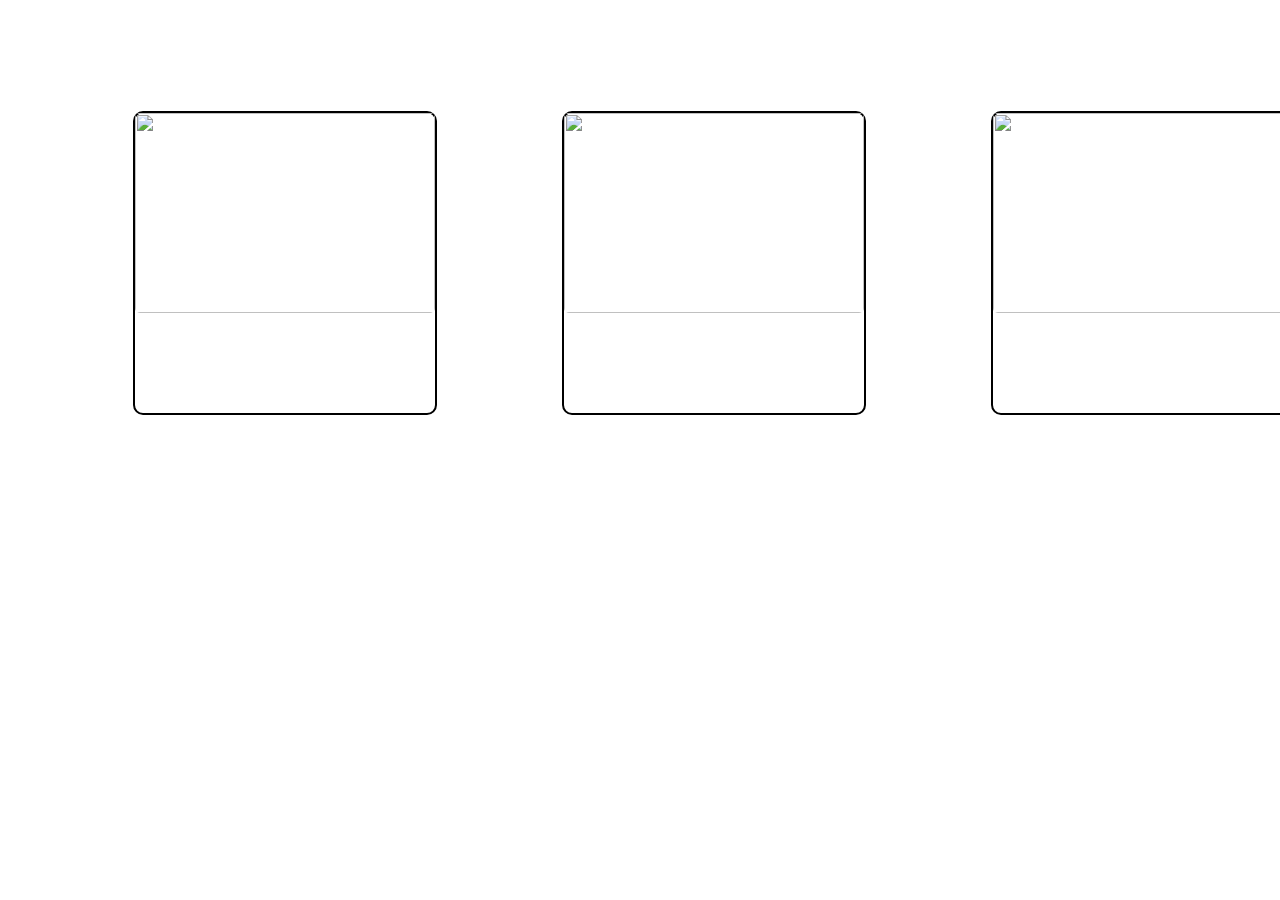
==== site escola/cursos.html @ 2418e236 "Add files via upload" ====
<!DOCTYPE html>
<html lang="pt-br">
<head>
    <meta charset="UTF-8">
    <meta name="viewport" content="width=device-width, initial-scale=1.0">
    <link rel="stylesheet" href="curso.css">
    <title>Cursos</title>
</head>
<body>
    <div id="background">
        <video autoplay loop muted>
            <source src="video_fundo.mp4" type="video/mp4">
        </video>
    </div>

    <audio src="Turnaround Reprise (Versión Tiktok) canción del principito _ RELAJATE ERES JOVEN (320).mp3" autoplay loop></audio>

    <div id="conteiner1">
    <div id="block1">
        <img src=""><br>
        <h2></h2>

        <h2 id="t1"></h2>
    </div>

    <div id="block2">
        <img src=""><br>
        <h2></h2>

        <h2 id="t2"></h2>
    </div>

    <div id="block3">
        <img src=""><br>
        <h2></h2>

        <h2 id="t3"></h2>
    </div>

    <div id="block4">
        <img src=""><br>
        <h2></h2>

        <h2 id="t4"></h2>
    </div>
</div>


</body>
</html>
---- site escola/curso.css ----
#background {
    position: fixed;
    inset: 0;
    z-index: -1;
    width: 100%;
    height: 100vh;
}



#block1 img{
    width: 300px;
    height: 200px;
    border-radius: 5px;
    object-fit: cover;
}

#conteiner1{
    display: flex;
    height: 500px;
    align-items: center;
}

#block1{
    width: 300px;
    height: 300px;
    margin-left: 125px;
    margin-top: 10px;
    border: 2px solid black;
    border-radius: 10px;
    color: white;
    background: transparent;
    backdrop-filter: blur(10px);
}

#block1 h2{
    font-size: 20px;
    margin-left: 30px
}

#block2 img{
    width: 300px;
    height: 200px;
    border-radius: 5px;
    object-fit: cover;
}

#block2{
    width: 300px;
    height: 300px;
    margin-left: 125px;
    margin-top: 10px;
    border: 2px solid black;
    border-radius: 10px;
    color: white;
    background: transparent;
    backdrop-filter: blur(10px);
}

#block2 h2{
    font-size: 20px;
    margin-left: 20px
}

#block3 img{
    width: 300px;
    height: 200px;
    border-radius: 5px;
    object-fit: cover;
}

#block3{
    width: 300px;
    height: 300px;
    margin-left: 125px;
    margin-top: 10px;
    border: 2px solid black;
    border-radius: 10px;
    color: white;
    background: transparent;
    backdrop-filter: blur(10px);
}

#block3 h2{
    font-size: 20px;
    margin-left: 15px
}

#block4 img{
    width: 300px;
    height: 200px;
    border-radius: 5px;
    object-fit: cover;
}

#block4{
    width: 300px;
    height: 300px;
    margin-left: 125px;
    margin-top: 10px;
    border: 2px solid black;
    border-radius: 10px;
    color: white;
    background: transparent;
    backdrop-filter: blur(10px);
}

#block4 h2{
    font-size: 20px;
    margin-left: 15px
}

#conteiner2{
    display: flex;
    height: 400px;
    align-items: center;
}


#block1:hover{
    width: 350px;
    height: 350px;
    cursor: pointer;
    background: black;
    color: black;
    transition: 1s;
    font-size: 30px;
}

#block1:hover img{
    display: none;
}

#block1:hover h2{
    display: none;
}

#block1:hover #t1{
    display: block;
}

#t1{
    display: none;
}

#block2:hover{
    width: 350px;
    height: 350px;
    cursor: pointer;
    background: black;
    color: black;
    transition: 1s;
    font-size: 30px;
}

#block2:hover img{
    display: none;
}

#block2:hover h2{
    display: none;
}

#block2:hover #t2{
    display: block;
}

#t2{
    display: none;
}

#block3:hover{
    width: 350px;
    height: 350px;
    cursor: pointer;
    background: black;
    color: black;
    transition: 1s;
    font-size: 30px;
}

#block3:hover img{
    display: none;
}

#block3:hover h2{
    display: none;
}

#block3:hover #t3{
    display: block;
}

#t3{
    display: none;
}

#block4:hover{
    width: 350px;
    height: 350px;
    cursor: pointer;
    background: white;
    color: black;
    transition: 1s;
}

#block4:hover img{
    display: none;
}

#block4:hover h2{
    display: none;
}

#block4:hover #t4{
    display: block;
}

#t4{
    display: none;
}



@keyframes efeito {
    from {
        opacity: 0;
        translate: -100vw 0;
    }

    to {
        opacity: 1;
        translate: 0 0 0;
    }
}

#block1{
    animation: efeito 1s;
}

#block2{
    animation: efeito 2s;
}

#block3{
    animation: efeito 3s;
}

#block4{
    animation: efeito 4s;
}
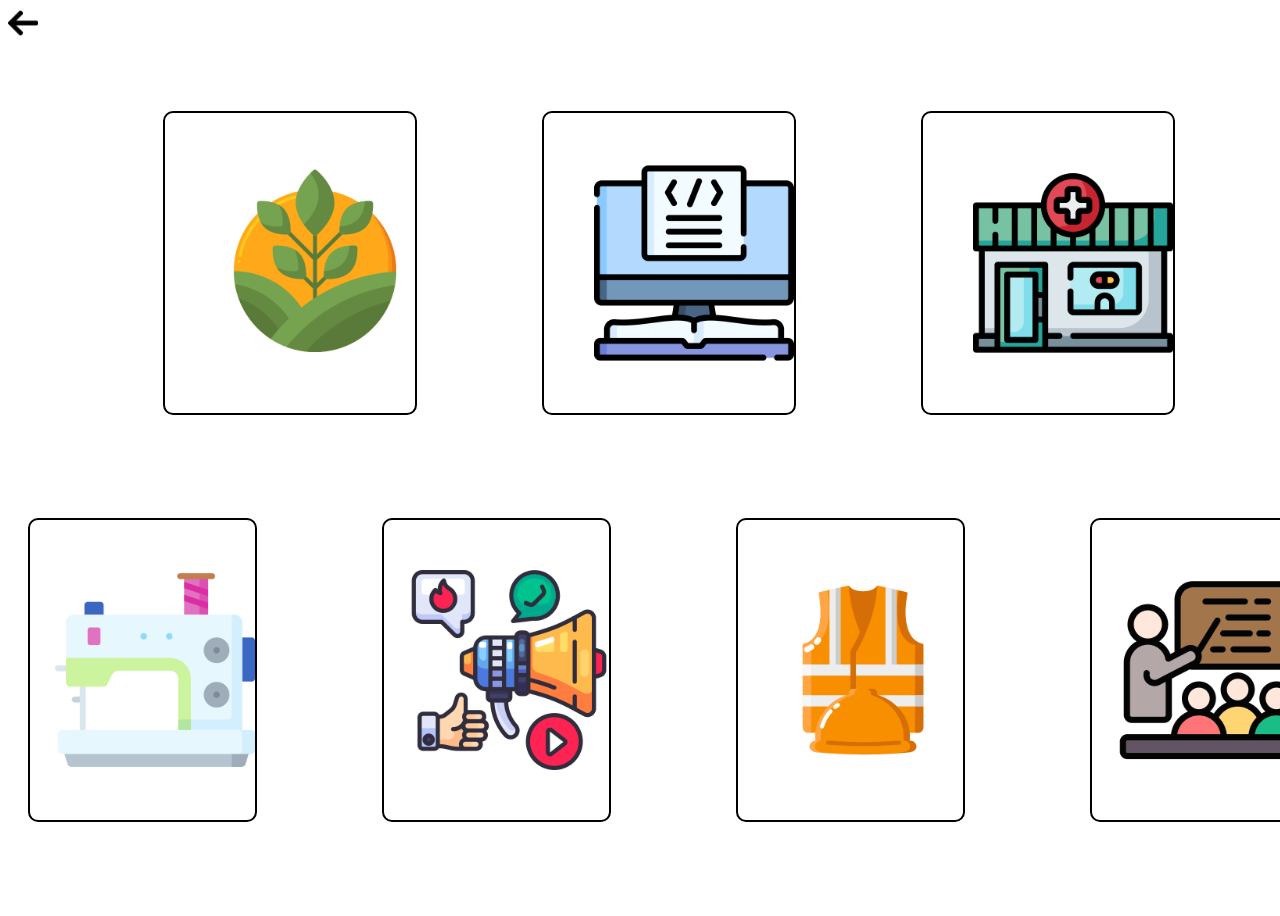
==== commit 1b28f7da: "Add files via upload" ====
--- a/site escola/cursos.html
+++ b/site escola/cursos.html
@@ -1,50 +1,77 @@
-<!DOCTYPE html>
-<html lang="pt-br">
-<head>
-    <meta charset="UTF-8">
-    <meta name="viewport" content="width=device-width, initial-scale=1.0">
-    <link rel="stylesheet" href="curso.css">
-    <title>Cursos</title>
-</head>
-<body>
-    <div id="background">
-        <video autoplay loop muted>
-            <source src="video_fundo.mp4" type="video/mp4">
-        </video>
-    </div>
-
-    <audio src="Turnaround Reprise (Versión Tiktok) canción del principito _ RELAJATE ERES JOVEN (320).mp3" autoplay loop></audio>
-
-    <div id="conteiner1">
-    <div id="block1">
-        <img src=""><br>
-        <h2></h2>
-
-        <h2 id="t1"></h2>
-    </div>
-
-    <div id="block2">
-        <img src=""><br>
-        <h2></h2>
-
-        <h2 id="t2"></h2>
-    </div>
-
-    <div id="block3">
-        <img src=""><br>
-        <h2></h2>
-
-        <h2 id="t3"></h2>
-    </div>
-
-    <div id="block4">
-        <img src=""><br>
-        <h2></h2>
-
-        <h2 id="t4"></h2>
-    </div>
-</div>
-
-
-</body>
+<!DOCTYPE html>
+<html lang="pt-br">
+<head>
+    <meta charset="UTF-8">
+    <meta name="viewport" content="width=device-width, initial-scale=1.0">
+    <link rel="stylesheet" href="cursos.css">
+    <title>Cursos</title>
+</head>
+<body>
+
+    <div id="conteiner1">
+        <div id="voltar">
+        <a href="index.html"><img id="seta" src="seta-esquerda.png"></a>
+
+        </div>
+        <div id="block1">
+            <img src="campos.png"><br>
+    
+            <h2 id="t1">O curso técnico em Agronegócio pretende preparar profissionais para aplicar técnicas de gestão e comercialização no mercado agrícola e agroindustrial. O Técnico em Agronegócios atua em propriedades particulares e também em empresas agrícolas.</h2>
+        </div>
+    
+        <div id="block2">
+            <img src="ciencia-da-computacao.png"><br>
+            
+    
+            <h2 id="t2">
+                O curso técnico em Desenvolvimento de Sistemas prepara o aluno para o mercado de tecnologia da informação, com foco em desenvolvimento de software, linguagens de programação e lógica. O técnico formado pode atuar em áreas como desenvolvimento de software, criação de aplicativos, desenvolvimento web, suporte técnico e análise de sistemas.</h2>
+        </div>
+    
+        <div id="block3">
+            <img src="farmacia.png"><br>
+    
+            <h2 id="t3">Na curso de Farmácia, os alunos estudam a composição e os processos produtivos dos medicamentos, cosméticos, produtos de higiene, entre outros itens. A partir desses conhecimentos, é possível atuar como farmacêutico em diferentes áreas, em um mercado de trabalho bastante aquecido.</h2>
+        </div>
+    
+        <div id="block4">
+            <img src="laboratorio.png"><br>
+    
+            <h2 id="t4">Curso disponível para ensino médio integrado e subsequente. O curso técnico de Química tem por objetivo habilitar profissionais a executar atividades relativas às operações e aos processos químicos industriais e laboratoriais, seguindo procedimentos técnicos ambientais, de qualidade e de segurança e saúde no trabalho.</h2>
+        </div>
+    </div>
+    
+        <div id="conteiner2">
+            <div id="block5">
+                <img src="maquina-de-costura.png"><br>
+    
+                <h2 id="t5">Curso disponível para ensino médio integrado e subsequente. Neste curso o aluno aprende a supervisionar todas as etapas do processo de confecção de roupas e acessórios. Isso inclui planejamento, criação, escolha de matéria-prima, corte e costura, finalização e controle de qualidade. Também vai estudar o funcionamento de máquinas de costura industrial e equipamentos utilizados na indústria de confecção.</h2>
+            </div>
+    
+            <div id="block6">
+                <img src="midia-social.png"><br>
+    
+                <h2 id="t6">O curso técnico de Marketing, oferecido no ensino médio integrado, capacita o aluno a estudar o mercado, identificar oportunidades, criar valor para o consumidor e comunicar ofertas. O profissional pode atuar em departamentos de marketing de empresas de diversos setores, como varejo, tecnologia, saúde, finanças e manufatura.</h2>
+            </div>
+    
+            <div id="block7">
+                <img src="seguranca-no-trabalho.png"><br>
+    
+                <h2 id="t7">O curso técnico de Segurança do Trabalho, oferecido no ensino subsequente, capacita profissionais para identificar e controlar riscos no ambiente de trabalho, prevenir acidentes, garantir a saúde dos trabalhadores e cumprir normas de segurança. O técnico atua em áreas como prevenção de acidentes, higiene ocupacional e gestão de equipamentos de proteção.</h2>
+            </div>
+            
+            <div id="block8">
+                <img src="aaaa.png"><br>
+    
+                <h2 id="t8">O curso técnico de Formação de Docentes prepara futuros professores para a educação infantil e os primeiros anos do ensino fundamental. Os alunos aprendem pedagogia, planejamento de aulas e gestão de sala de aula, visando formar educadores que criem ambientes de aprendizagem inclusivos e estimulantes para o desenvolvimento das crianças.</h2>
+            </div>
+
+            <div id="block9">
+                <img src="cuidado.png"><br>
+    
+                <h2 id="t9">O curso técnico de Recursos Humanos, oferecido no ensino subsequente, capacita profissionais para gerenciar atividades de administração de pessoal, como recrutamento, seleção, treinamento, folha de pagamento e gestão de conflitos. O objetivo é formar profissionais aptos a atuar em processos de gestão de pessoas, garantindo o bom funcionamento do setor de RH nas organizações.</h2>
+            </div>
+        </div>
+        </div>
+    
+</body>
 </html>--- a/site escola/cursos.css
+++ b/site escola/cursos.css
@@ -0,0 +1,518 @@
+#background {
+    position: fixed;
+    inset: 0;
+    z-index: -1;
+    width: 100%;
+    height: 100vh;
+}
+
+
+#block1 img{
+    width: 200px;
+    height: 200px;
+    margin-left: 50px;
+    margin-top: 50px;
+}
+
+#conteiner1{
+    display: flex;
+    height: 500px;
+    align-items: center;
+}
+
+#block1{
+    width: 300px;
+    height: 300px;
+    margin-left: 125px;
+    margin-top: 10px;
+    border: 2px solid black;
+    border-radius: 10px;
+    color: white;
+}
+
+#block1 h2{
+    font-size: 20px;
+    margin-left: 30px
+}
+
+#block2 img{
+    width: 200px;
+    height: 200px;
+    margin-left: 50px;
+    margin-top: 50px;
+}
+
+#block2{
+    width: 300px;
+    height: 300px;
+    margin-left: 125px;
+    margin-top: 10px;
+    border: 2px solid black;
+    border-radius: 10px;
+    color: white;
+}
+
+#block2 h2{
+    font-size: 20px;
+    margin-left: 20px
+}
+
+#block3 img{
+    width: 200px;
+    height: 200px;
+    margin-left: 50px;
+    margin-top: 50px;
+}
+
+#block3{
+    width: 300px;
+    height: 300px;
+    margin-left: 125px;
+    margin-top: 10px;
+    border: 2px solid black;
+    border-radius: 10px;
+    color: white;
+}
+
+#block3 h2{
+    font-size: 20px;
+    margin-left: 15px
+}
+
+#block4 img{
+    width: 200px;
+    height: 200px;
+    margin-left: 50px;
+    margin-top: 50px;
+}
+
+#block4{
+    width: 300px;
+    height: 300px;
+    margin-left: 125px;
+    margin-top: 10px;
+    border: 2px solid black;
+    border-radius: 10px;
+    color: white;
+}
+
+#block4 h2{
+    font-size: 20px;
+    margin-left: 15px
+}
+
+#conteiner2{
+    display: flex;
+    height: 400px;
+}
+
+#block5 img{
+    width: 200px;
+    height: 200px;
+    margin-left: 25px;
+    margin-top: 50px;
+}
+
+#block5{
+    width: 300px;
+    height: 300px;
+    margin-left: 20px;
+    margin-top: 10px;
+    border: 2px solid black;
+    border-radius: 10px;
+    color: white;
+}
+
+#block5 h2{
+    font-size: 20px;
+    margin-left: 15px
+}
+
+#block6 img{
+    width: 200px;
+    height: 200px;
+    margin-left: 25px;
+    margin-top: 50px;
+}
+
+#block6{
+    width: 300px;
+    height: 300px;
+    margin-left: 125px;
+    margin-top: 10px;
+    border: 2px solid black;
+    border-radius: 10px;
+    color: white;
+}
+
+#block6 h2{
+    font-size: 20px;
+    margin-left: 50px
+}
+
+#block7 img{
+    width: 200px;
+    height: 200px;
+    margin-left: 25px;
+    margin-top: 50px;
+}
+
+#block7{
+    width: 300px;
+    height: 300px;
+    margin-left: 125px;
+    margin-top: 10px;
+    border: 2px solid black;
+    border-radius: 10px;
+    color: white;
+}
+
+#block7 h2{
+    font-size: 20px;
+    margin-left: 40px;
+}
+
+#block8 img{
+    width: 200px;
+    height: 200px;
+    margin-left: 25px;
+    margin-top: 50px;
+}
+
+#block8{
+    width: 300px;
+    height: 300px;
+    margin-left: 125px;
+    margin-top: 10px;
+    border: 2px solid black;
+    border-radius: 10px;
+    color: white;
+}
+
+#block9 h2{
+    font-size: 20px;
+    margin-left: 50px;
+}
+
+#block9 img{
+    width: 200px;
+    height: 200px;
+    margin-left: 25px;
+    margin-top: 50px;
+}
+
+#block9{
+    width: 300px;
+    height: 300px;
+    margin-left: 125px;
+    margin-top: 10px;
+    border: 2px solid black;
+    border-radius: 10px;
+    color: white;
+}
+
+#block9 h2{
+    font-size: 20px;
+    margin-left: 50px;
+}
+
+#block1:hover{
+    width: 350px;
+    height: 350px;
+    cursor: pointer;
+    background: #648940;
+    color: white;
+    transition: 1s;
+    font-size: 30px;
+}
+
+#block1:hover img{
+    display: none;
+}
+
+#block1:hover h2{
+    display: none;
+}
+
+#block1:hover #t1{
+    display: block;
+}
+
+#t1{
+    display: none;
+}
+
+#block2:hover{
+    width: 350px;
+    height: 350px;
+    cursor: pointer;
+    background: #7397b8;
+    color: white;
+    transition: 1s;
+    font-size: 30px;
+}
+
+#block2:hover img{
+    display: none;
+}
+
+#block2:hover h2{
+    display: none;
+}
+
+#block2:hover #t2{
+    display: flex;
+    margin-top: 0;
+}
+
+#t2{
+    display: none;
+}
+
+#block3:hover{
+    width: 350px;
+    height: 350px;
+    cursor: pointer;
+    background: #e04955;
+    color: white;
+    transition: 1s;
+    font-size: 30px;
+}
+
+#block3:hover img{
+    display: none;
+}
+
+#block3:hover h2{
+    display: none;
+}
+
+#block3:hover #t3{
+    display: block;
+}
+
+#t3{
+    display: none;
+}
+
+#block4:hover{
+    width: 350px;
+    height: 350px;
+    cursor: pointer;
+    background: #ffdc7b;
+    color: white;
+    transition: 1s;
+}
+
+#block4:hover img{
+    display: none;
+}
+
+#block4:hover h2{
+    display: none;
+}
+
+#block4:hover #t4{
+    display: block;
+}
+
+#t4{
+    display: none;
+}
+
+#block5:hover{
+    width: 350px;
+    height: 350px;
+    cursor: pointer;
+    background: #e172c1;
+    color: black;
+    transition: 1s;
+}
+
+#block5:hover img{
+    display: none;
+}
+
+#block5:hover h2{
+    display: none;
+}
+
+#block5:hover #t5{
+    display: flex;
+    margin-top: -10px;
+}
+
+#t5{
+    display: none;
+}
+
+#block6:hover{
+    width: 350px;
+    height: 350px;
+    cursor: pointer;
+    background: #8c97e4;
+    color: black;
+    transition: 1s;
+    font-size: 30px;
+}
+
+#block6:hover img{
+    display: none;
+}
+
+#block6:hover h2{
+    display: none;
+}
+
+#block6:hover #t6{
+    display: flex;
+    margin-top: -10px;
+}
+
+#t6{
+    display: none;
+}
+
+#block7:hover{
+    width: 350px;
+    height: 350px;
+    cursor: pointer;
+    background: #f88f01;
+    color: black;
+    transition: 1s;
+    font-size: 30px;
+}
+
+#block7:hover img{
+    display: none;
+}
+
+#block7:hover h2{
+    display: none;
+}
+
+#block7:hover #t7{
+    display: flex;
+    margin-top: -10px;
+    margin-left: 3px;
+}
+
+#t7{
+    display: none;
+}
+
+#block8:hover{
+    width: 350px;
+    height: 350px;
+    cursor: pointer;
+    background: #a3754b;
+    color: black;
+    transition: 1s;
+    font-size: 13px;
+}
+
+#block8:hover img{
+    display: none;
+}
+
+#block8:hover h2{
+    display: none;
+}
+
+#block8:hover #t8{
+    display: flex;
+    margin-top: 0;
+}
+
+#t8{
+    display: none;
+}
+
+#block9:hover{
+    width: 350px;
+    height: 380px;
+    cursor: pointer;
+    background: #f0a479;
+    color: black;
+    transition: 1s;
+    font-size: 30px;
+}
+
+#block9:hover img{
+    display: none;
+}
+
+#block9:hover h2{
+    display: none;
+}
+
+#block9:hover #t9{
+    display: flex;
+    margin-top: -20px;
+}
+
+#t9{
+    display: none;
+}
+
+#t9{
+    display: none;
+}
+
+@keyframes efeito {
+    from {
+        opacity: 0;
+        translate: -100vw 0;
+    }
+
+    to {
+        opacity: 1;
+        translate: 0 0 0;
+    }
+}
+
+#block1{
+    animation: efeito 1s;
+}
+
+#block2{
+    animation: efeito 2s;
+}
+
+#block3{
+    animation: efeito 3s;
+}
+
+#block4{
+    animation: efeito 4s;
+}
+
+#block5{
+    animation: efeito 1s;
+}
+
+#block6{
+    animation: efeito 2s;
+}
+
+#block7{
+    animation: efeito 3s;
+}
+
+#block8{
+    animation: efeito 4s;
+}
+
+#block9{
+    animation: efeito 4s;
+}
+
+#seta{
+    width: 30px;
+    height: 30px;
+    cursor: pointer;
+}
+
+#voltar{
+    height: 500px;
+}